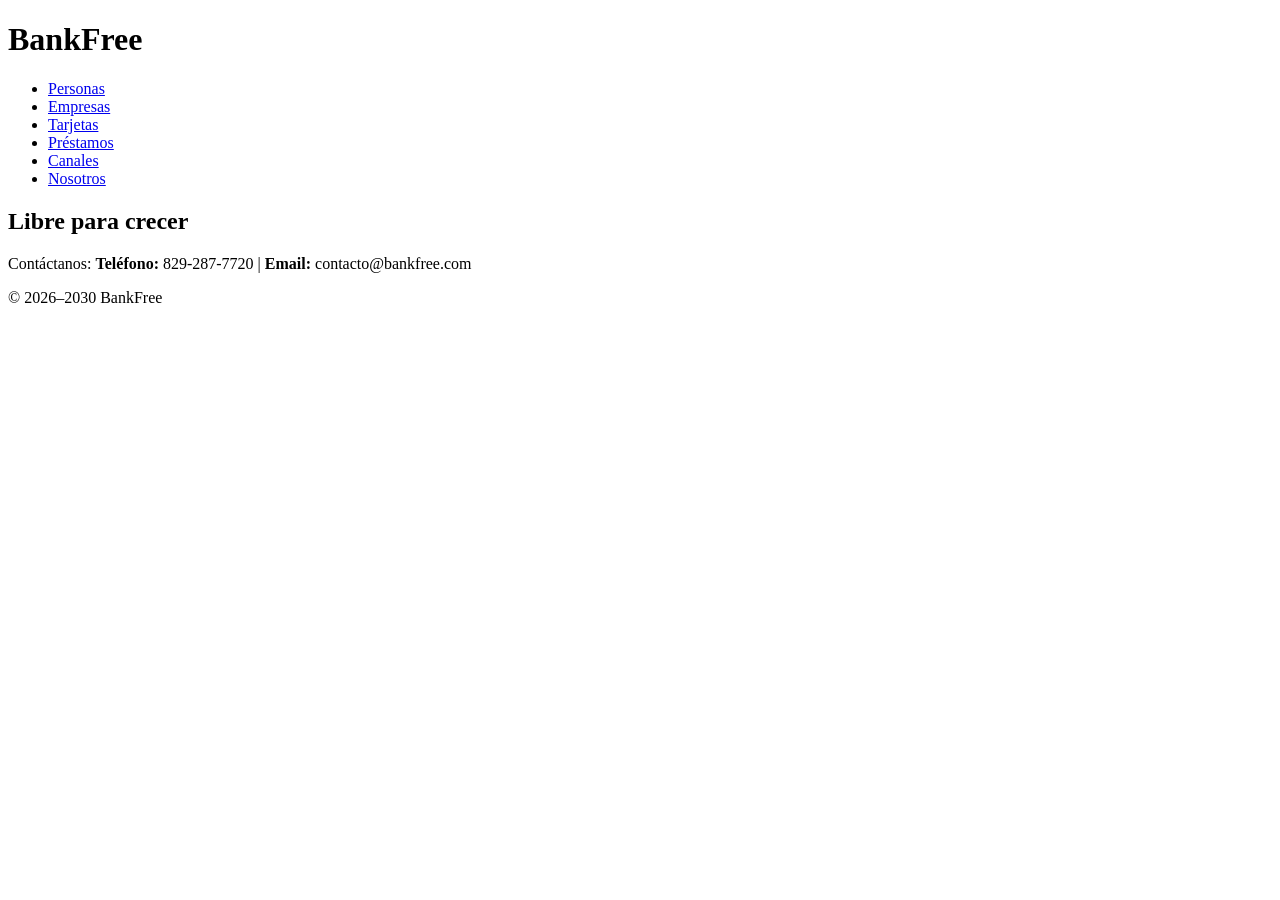
==== index.html @ b39fe820 "Add BankFree static site (HTML/CSS/JS)" ====
<!DOCTYPE html>
<html lang="es">
<head>
    <meta charset="UTF-8">
    <meta name="viewport" content="width=device-width, initial-scale=1.0">
    <link rel="stylesheet" href="../assets/css/styles.css">
    <title>BankFree</title>
</head>
<body>
    <header>
        <h1>BankFree</h1>
        <nav>
            <ul>
                <li><a href="pages/personas.html">Personas</a></li>
                <li><a href="pages/empresas.html">Empresas</a></li>
                <li><a href="pages/tarjetas.html">Tarjetas</a></li>
                <li><a href="pages/prestamos.html">Préstamos</a></li>
                <li><a href="pages/canales.html">Canales</a></li>
                <li><a href="pages/nosotros.html">Nosotros</a></li>
            </ul>
        </nav>
    </header>
    <main>
        <h2>Libre para crecer</h2>
        <p>Contáctanos: <strong>Teléfono:</strong> 829-287-7720 | <strong>Email:</strong> contacto@bankfree.com</p>
    </main>
    <footer>
        <p>&copy; 2026–2030 BankFree</p>
    </footer>
</body>
</html>
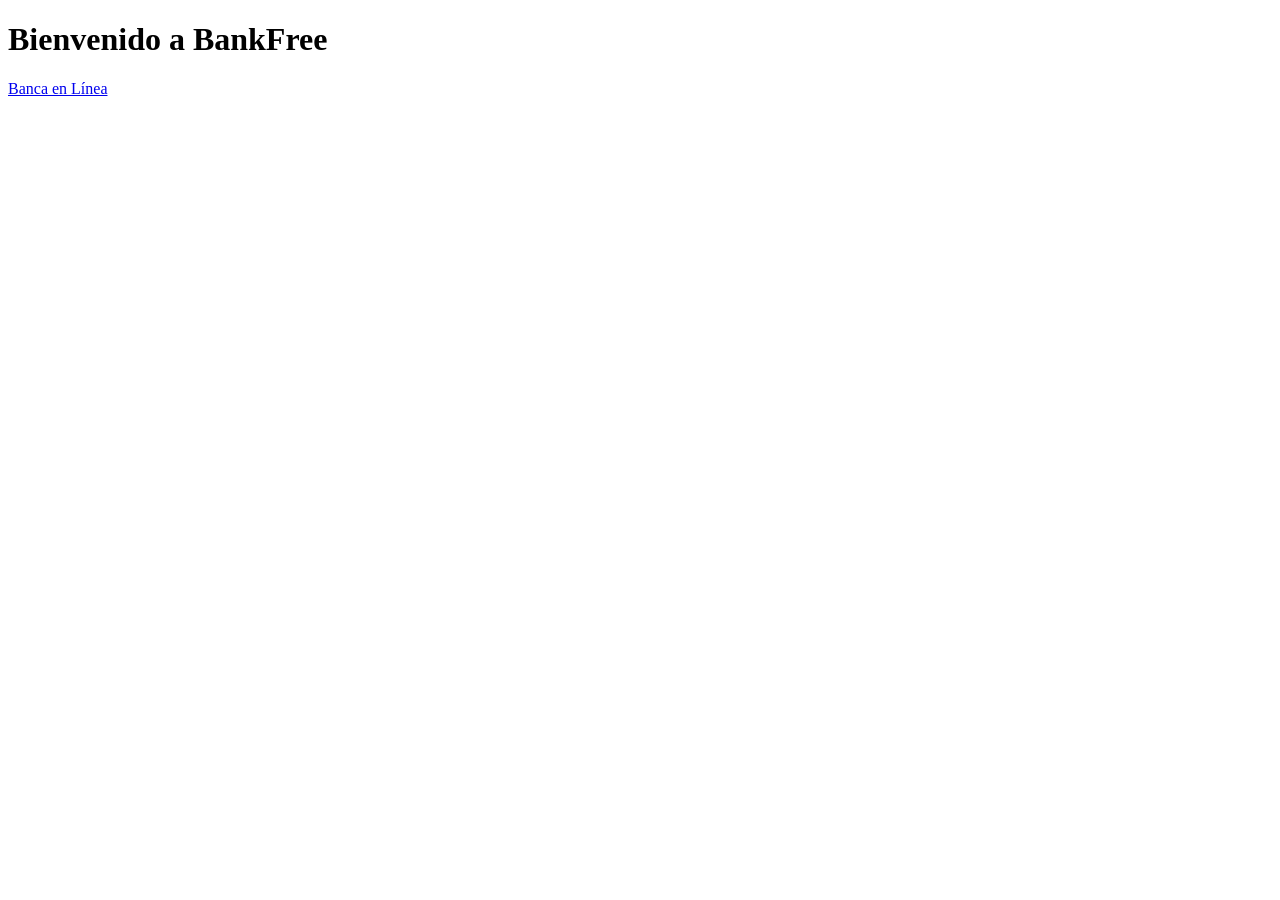
==== commit b563b2a9: "Update index.html" ====
--- a/index.html
+++ b/index.html
@@ -3,29 +3,11 @@
 <head>
     <meta charset="UTF-8">
     <meta name="viewport" content="width=device-width, initial-scale=1.0">
-    <link rel="stylesheet" href="../assets/css/styles.css">
+    <link rel="stylesheet" href="assets/css/styles.css">
     <title>BankFree</title>
 </head>
 <body>
-    <header>
-        <h1>BankFree</h1>
-        <nav>
-            <ul>
-                <li><a href="pages/personas.html">Personas</a></li>
-                <li><a href="pages/empresas.html">Empresas</a></li>
-                <li><a href="pages/tarjetas.html">Tarjetas</a></li>
-                <li><a href="pages/prestamos.html">Préstamos</a></li>
-                <li><a href="pages/canales.html">Canales</a></li>
-                <li><a href="pages/nosotros.html">Nosotros</a></li>
-            </ul>
-        </nav>
-    </header>
-    <main>
-        <h2>Libre para crecer</h2>
-        <p>Contáctanos: <strong>Teléfono:</strong> 829-287-7720 | <strong>Email:</strong> contacto@bankfree.com</p>
-    </main>
-    <footer>
-        <p>&copy; 2026–2030 BankFree</p>
-    </footer>
+    <h1>Bienvenido a BankFree</h1>
+    <a href="auth/login.html">Banca en Línea</a>
 </body>
-</html>
+</html>
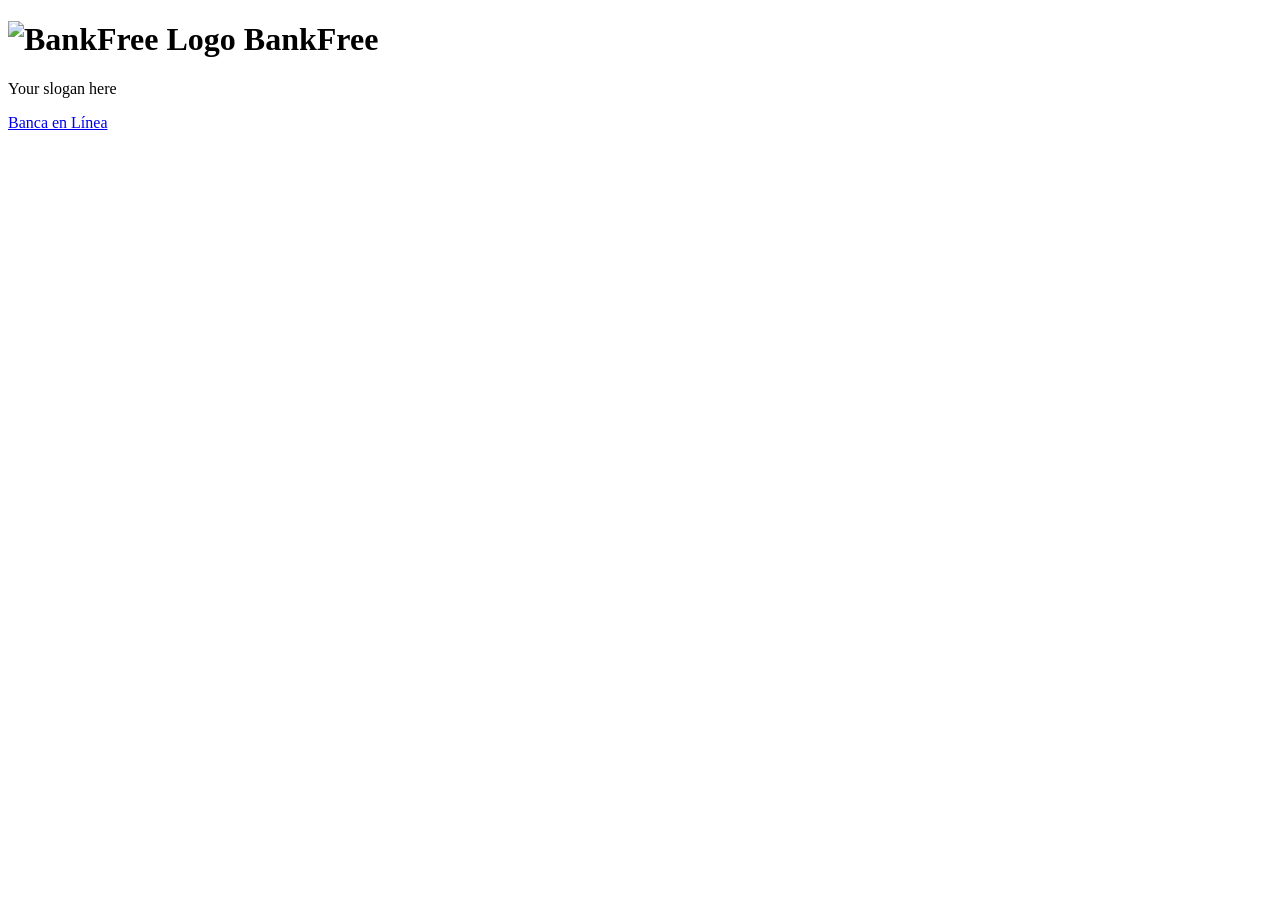
==== commit 60ead020: "Update header in index.html to use an image logo and keep existing text and links" ====
--- a/index.html
+++ b/index.html
@@ -1,5 +1,5 @@
 <!DOCTYPE html>
-<html lang="es">
+<html lang="en">
 <head>
     <meta charset="UTF-8">
     <meta name="viewport" content="width=device-width, initial-scale=1.0">
@@ -7,7 +7,16 @@
     <title>BankFree</title>
 </head>
 <body>
-    <h1>Bienvenido a BankFree</h1>
-    <a href="auth/login.html">Banca en Línea</a>
+    <header>
+        <h1 class="brand">
+            <img src="assets/img/logo.png" class="brand__logo" alt="BankFree Logo">
+            BankFree
+        </h1>
+        <p class="slogan">Your slogan here</p>
+        <nav>
+            <a href="auth/login.html">Banca en Línea</a>
+        </nav>
+    </header>
+    <!-- Additional content here -->
 </body>
 </html>
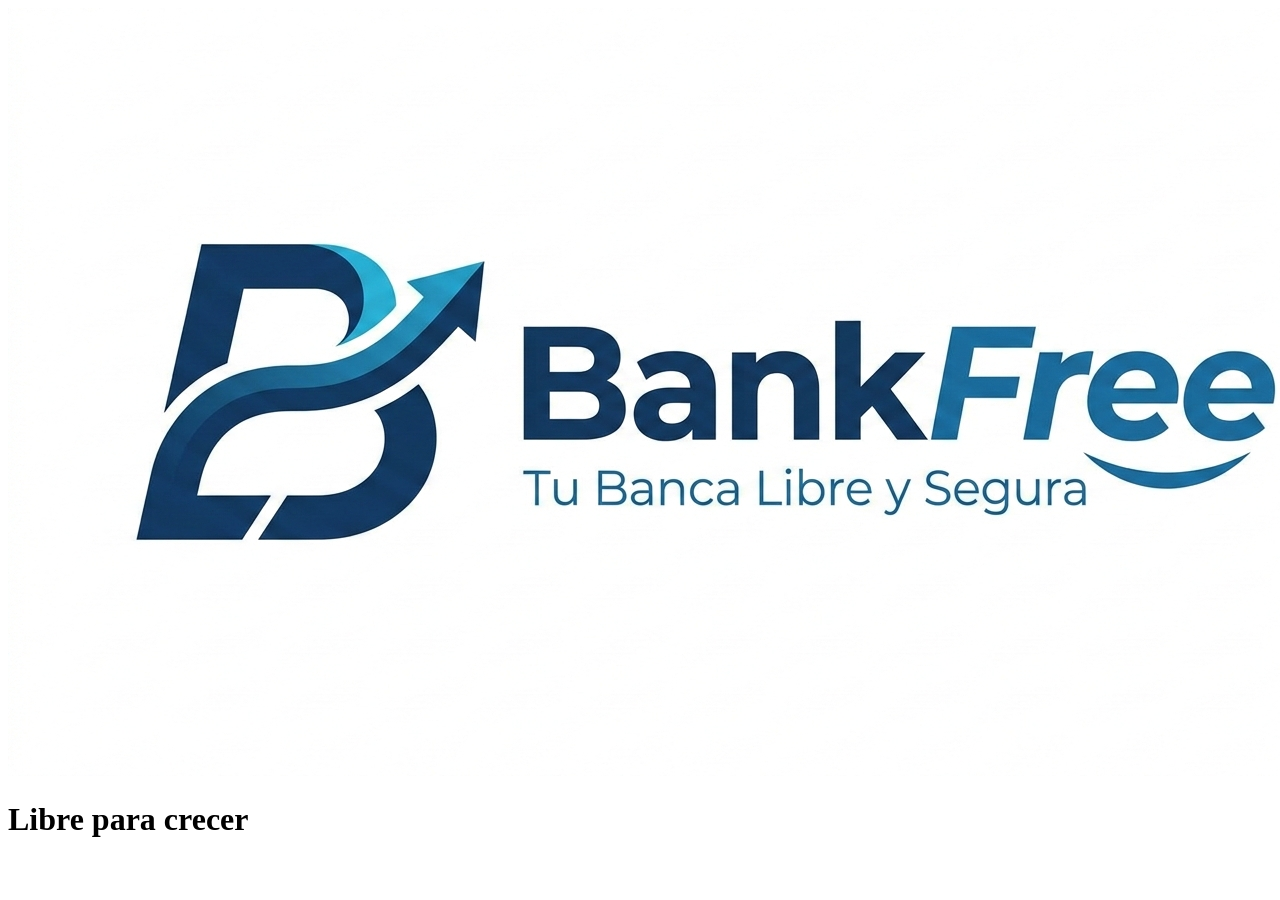
==== commit 1a11f474: "Use root logo.png across all pages" ====
--- a/index.html
+++ b/index.html
@@ -1,22 +1,13 @@
 <!DOCTYPE html>
-<html lang="en">
+<html lang="es">
 <head>
     <meta charset="UTF-8">
     <meta name="viewport" content="width=device-width, initial-scale=1.0">
-    <link rel="stylesheet" href="assets/css/styles.css">
-    <title>BankFree</title>
+    <title>Banco Libre</title>
 </head>
 <body>
-    <header>
-        <h1 class="brand">
-            <img src="assets/img/logo.png" class="brand__logo" alt="BankFree Logo">
-            BankFree
-        </h1>
-        <p class="slogan">Your slogan here</p>
-        <nav>
-            <a href="auth/login.html">Banca en Línea</a>
-        </nav>
-    </header>
-    <!-- Additional content here -->
+    <img src="logo.png" alt="Logo">
+    <h1>Libre para crecer</h1>
+    <!-- Other content -->
 </body>
 </html>
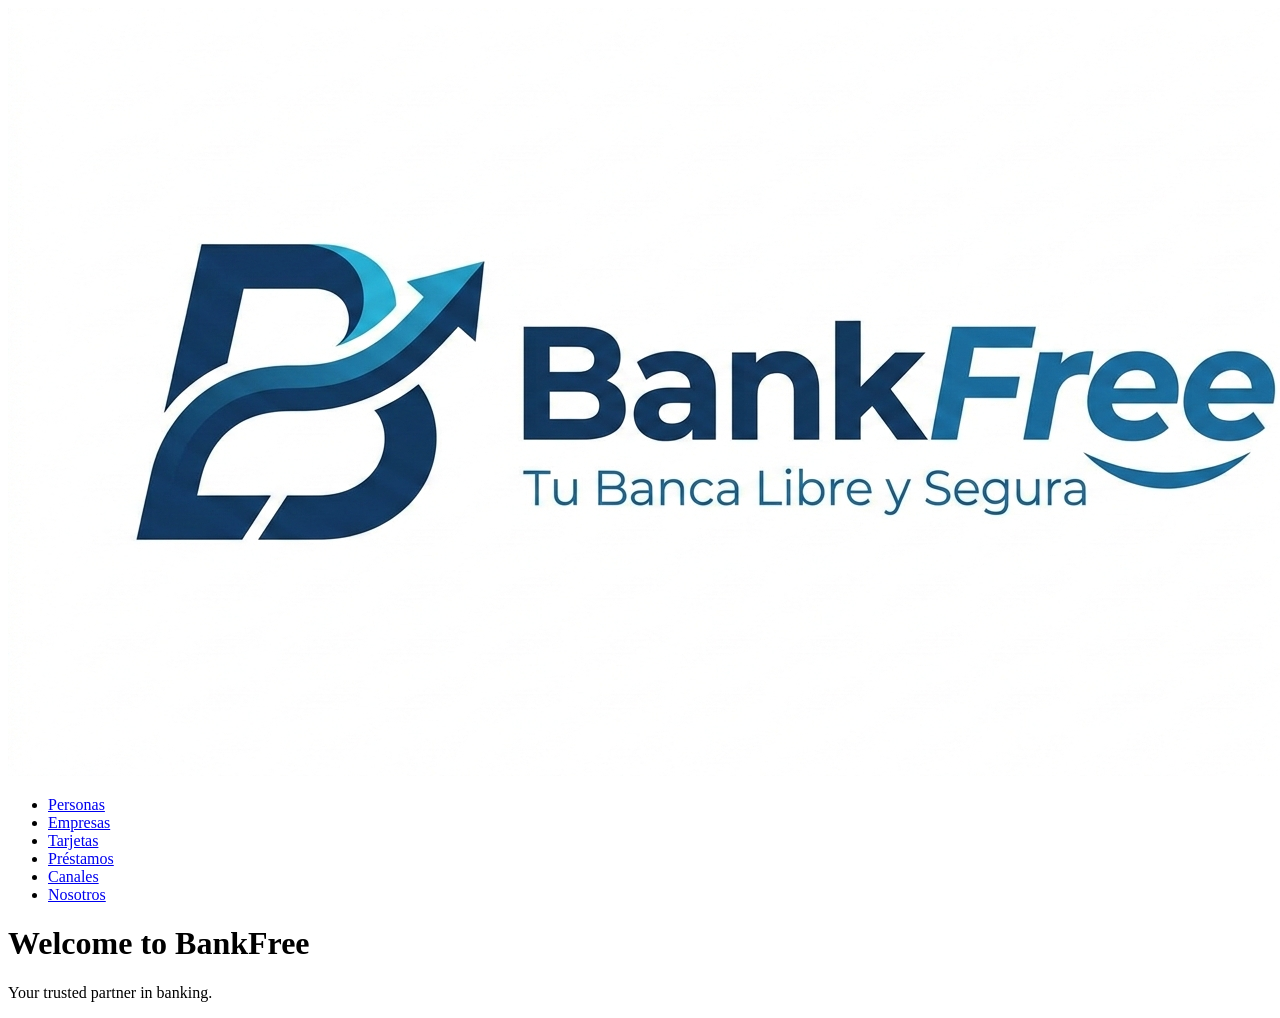
==== commit 3ce5f958: "Rebuild BankFree site with menu pages and shared styles" ====
--- a/index.html
+++ b/index.html
@@ -1,13 +1,28 @@
 <!DOCTYPE html>
-<html lang="es">
+<html lang="en">
 <head>
     <meta charset="UTF-8">
     <meta name="viewport" content="width=device-width, initial-scale=1.0">
-    <title>Banco Libre</title>
+    <link rel="stylesheet" href="assets/css/styles.css">
+    <title>BankFree</title>
 </head>
 <body>
-    <img src="logo.png" alt="Logo">
-    <h1>Libre para crecer</h1>
-    <!-- Other content -->
+    <header>
+        <img src="logo.png" alt="BankFree Logo">
+        <nav>
+            <ul>
+                <li><a href="pages/personas.html">Personas</a></li>
+                <li><a href="pages/empresas.html">Empresas</a></li>
+                <li><a href="pages/tarjetas.html">Tarjetas</a></li>
+                <li><a href="pages/prestamos.html">Préstamos</a></li>
+                <li><a href="pages/canales.html">Canales</a></li>
+                <li><a href="pages/nosotros.html">Nosotros</a></li>
+            </ul>
+        </nav>
+    </header>
+    <main>
+        <h1>Welcome to BankFree</h1>
+        <p>Your trusted partner in banking.</p>
+    </main>
 </body>
 </html>
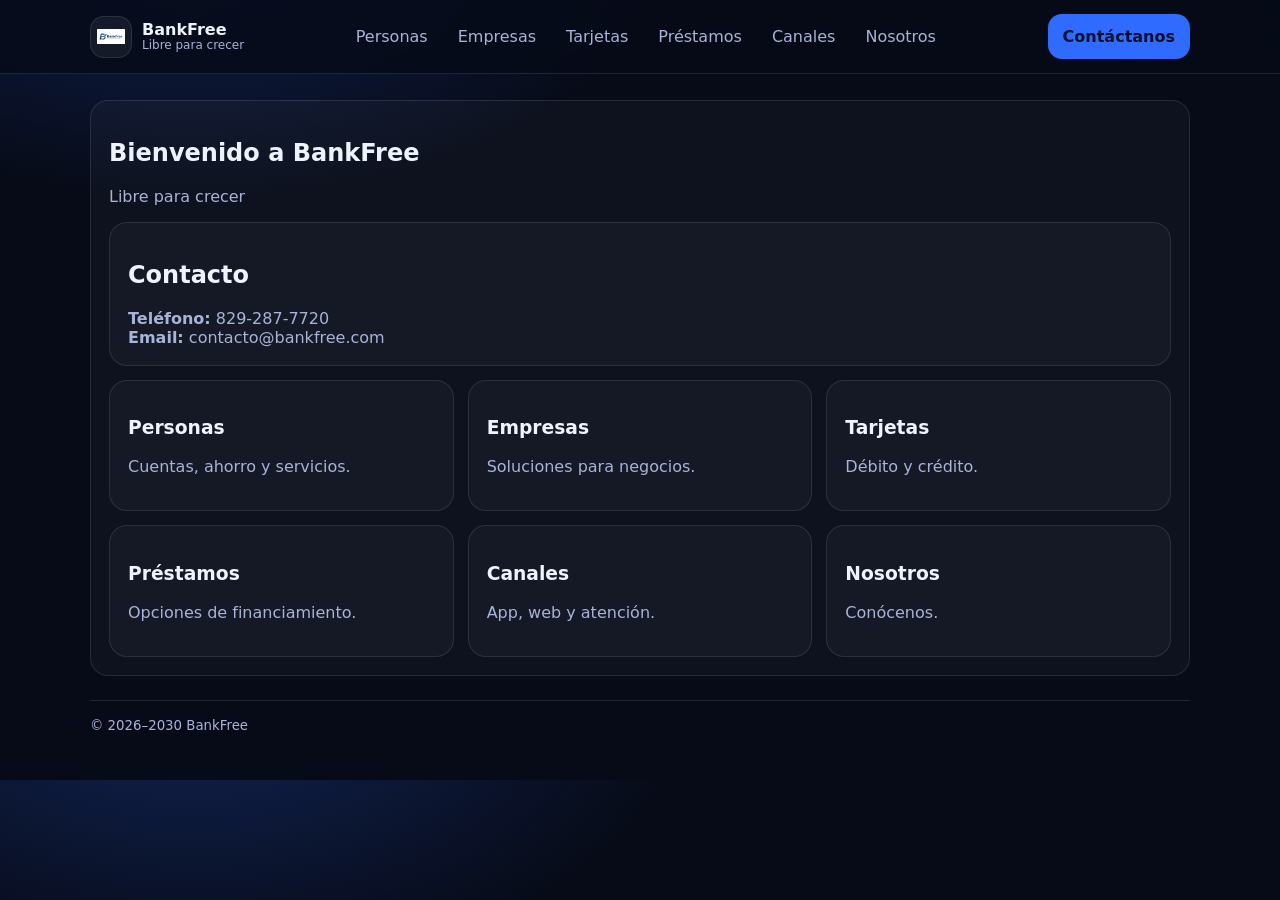
==== commit 07e20247: "Add files via upload" ====
--- a/index.html
+++ b/index.html
@@ -1,28 +1,80 @@
-<!DOCTYPE html>
-<html lang="en">
+<!doctype html>
+<html lang="es">
 <head>
-    <meta charset="UTF-8">
-    <meta name="viewport" content="width=device-width, initial-scale=1.0">
-    <link rel="stylesheet" href="assets/css/styles.css">
-    <title>BankFree</title>
+  <meta charset="utf-8" />
+  <meta name="viewport" content="width=device-width,initial-scale=1" />
+  <link rel="stylesheet" href="assets/css/styles.css" />
+  <title>BankFree | Libre para crecer</title>
 </head>
 <body>
-    <header>
-        <img src="logo.png" alt="BankFree Logo">
-        <nav>
-            <ul>
-                <li><a href="pages/personas.html">Personas</a></li>
-                <li><a href="pages/empresas.html">Empresas</a></li>
-                <li><a href="pages/tarjetas.html">Tarjetas</a></li>
-                <li><a href="pages/prestamos.html">Préstamos</a></li>
-                <li><a href="pages/canales.html">Canales</a></li>
-                <li><a href="pages/nosotros.html">Nosotros</a></li>
-            </ul>
-        </nav>
-    </header>
-    <main>
-        <h1>Welcome to BankFree</h1>
-        <p>Your trusted partner in banking.</p>
-    </main>
+  <header class="header">
+    <div class="container header__inner">
+      <a class="brand" href="index.html">
+        <img src="logo.png" alt="BankFree" class="brand__logo" />
+        <span class="brand__text">
+          <strong>BankFree</strong>
+          <small>Libre para crecer</small>
+        </span>
+      </a>
+
+      <nav class="nav" aria-label="Menú principal">
+        <button class="nav__toggle" id="navToggle" aria-expanded="false" aria-controls="navMenu">Menú</button>
+        <ul class="nav__menu" id="navMenu">
+          <li><a class="nav__link" href="pages/personas.html">Personas</a></li>
+          <li><a class="nav__link" href="pages/empresas.html">Empresas</a></li>
+          <li><a class="nav__link" href="pages/tarjetas.html">Tarjetas</a></li>
+          <li><a class="nav__link" href="pages/prestamos.html">Préstamos</a></li>
+          <li><a class="nav__link" href="pages/canales.html">Canales</a></li>
+          <li><a class="nav__link" href="pages/nosotros.html">Nosotros</a></li>
+        </ul>
+      </nav>
+
+      <a class="btn btn--primary" href="pages/canales.html#contacto">Contáctanos</a>
+    </div>
+  </header>
+
+  <main class="section">
+    <div class="container">
+      <section class="hero">
+        <h1>Bienvenido a BankFree</h1>
+        <p class="muted">Libre para crecer</p>
+
+        <div class="card" style="margin-top:14px;">
+          <h2>Contacto</h2>
+          <p class="muted" style="margin:0;">
+            <strong>Teléfono:</strong> 829-287-7720<br />
+            <strong>Email:</strong> contacto@bankfree.com
+          </p>
+        </div>
+
+        <div class="grid" style="margin-top:14px;">
+          <a class="card card--link" href="pages/personas.html">
+            <h3>Personas</h3><p class="muted">Cuentas, ahorro y servicios.</p>
+          </a>
+          <a class="card card--link" href="pages/empresas.html">
+            <h3>Empresas</h3><p class="muted">Soluciones para negocios.</p>
+          </a>
+          <a class="card card--link" href="pages/tarjetas.html">
+            <h3>Tarjetas</h3><p class="muted">Débito y crédito.</p>
+          </a>
+          <a class="card card--link" href="pages/prestamos.html">
+            <h3>Préstamos</h3><p class="muted">Opciones de financiamiento.</p>
+          </a>
+          <a class="card card--link" href="pages/canales.html">
+            <h3>Canales</h3><p class="muted">App, web y atención.</p>
+          </a>
+          <a class="card card--link" href="pages/nosotros.html">
+            <h3>Nosotros</h3><p class="muted">Conócenos.</p>
+          </a>
+        </div>
+      </section>
+
+      <footer class="footer">
+        <small class="muted">© 2026–2030 BankFree</small>
+      </footer>
+    </div>
+  </main>
+
+  <script src="assets/js/app.js"></script>
 </body>
 </html>
--- a/assets/css/styles.css
+++ b/assets/css/styles.css
@@ -0,0 +1,113 @@
+:root{
+  --bg:#070b18;
+  --surface:#0b1430;
+  --card:#0f1b3d;
+  --text:#eef3ff;
+  --muted:#a8b3d8;
+  --primary:#2f6bff;
+  --border:rgba(255,255,255,.10);
+}
+*{ box-sizing:border-box; }
+body{
+  margin:0;
+  font-family: system-ui, -apple-system, Segoe UI, Roboto, Arial, sans-serif;
+  background: radial-gradient(900px 500px at 15% -10%, rgba(47,107,255,.25), transparent 55%), var(--bg);
+  color: var(--text);
+}
+a{ color:inherit; text-decoration:none; }
+.container{ width:min(1100px, 92%); margin:0 auto; }
+.muted{ color:var(--muted); }
+
+.header{
+  position:sticky; top:0; z-index:30;
+  background: rgba(7,11,24,.85);
+  border-bottom:1px solid var(--border);
+  backdrop-filter: blur(10px);
+}
+.header__inner{
+  display:flex; align-items:center; justify-content:space-between;
+  gap:14px; padding:14px 0;
+}
+.brand{ display:flex; align-items:center; gap:10px; }
+.brand__logo{
+  width:42px; height:42px;
+  object-fit:contain;
+  border-radius:14px;
+  background: rgba(255,255,255,.06);
+  border:1px solid var(--border);
+  padding:6px;
+}
+.brand__text{ display:flex; flex-direction:column; line-height:1.1; }
+.brand__text small{ color:var(--muted); font-size:12px; }
+
+.nav{ position:relative; }
+.nav__toggle{
+  display:none;
+  border:1px solid var(--border);
+  background:transparent;
+  color:var(--text);
+  padding:10px 12px;
+  border-radius:12px;
+}
+.nav__menu{
+  list-style:none; margin:0; padding:0;
+  display:flex; gap:10px; align-items:center;
+}
+.nav__link{
+  color:var(--muted);
+  padding:10px 10px;
+  border-radius:12px;
+}
+.nav__link:hover{ background: rgba(255,255,255,.06); color:var(--text); }
+
+.section{ padding:26px 0 46px; }
+.hero{
+  padding:18px;
+  border:1px solid var(--border);
+  border-radius:18px;
+  background: rgba(255,255,255,.03);
+}
+.grid{
+  display:grid;
+  grid-template-columns: repeat(3, 1fr);
+  gap:14px;
+}
+.card{
+  border:1px solid var(--border);
+  border-radius:18px;
+  padding:18px;
+  background: rgba(255,255,255,.03);
+}
+.card--link:hover{ background: rgba(255,255,255,.06); }
+.btn{
+  display:inline-flex; align-items:center; justify-content:center;
+  padding:12px 14px;
+  border-radius:14px;
+  font-weight:800;
+  border:1px solid transparent;
+}
+.btn--primary{ background: var(--primary); color:#06102a; }
+
+.footer{ margin-top:24px; padding-top:14px; border-top:1px solid var(--border); }
+
+/* Responsive */
+@media (max-width: 900px){
+  .grid{ grid-template-columns: repeat(2, 1fr); }
+}
+@media (max-width: 700px){
+  .grid{ grid-template-columns: 1fr; }
+  .nav__toggle{ display:inline-flex; }
+  .nav__menu{ display:none; }
+  .nav__menu.is-open{
+    display:flex;
+    position:absolute;
+    right:0;
+    top:52px;
+    flex-direction:column;
+    background: rgba(11,20,48,.98);
+    border:1px solid var(--border);
+    padding:10px;
+    border-radius:18px;
+    width: min(520px, 92vw);
+  }
+}
